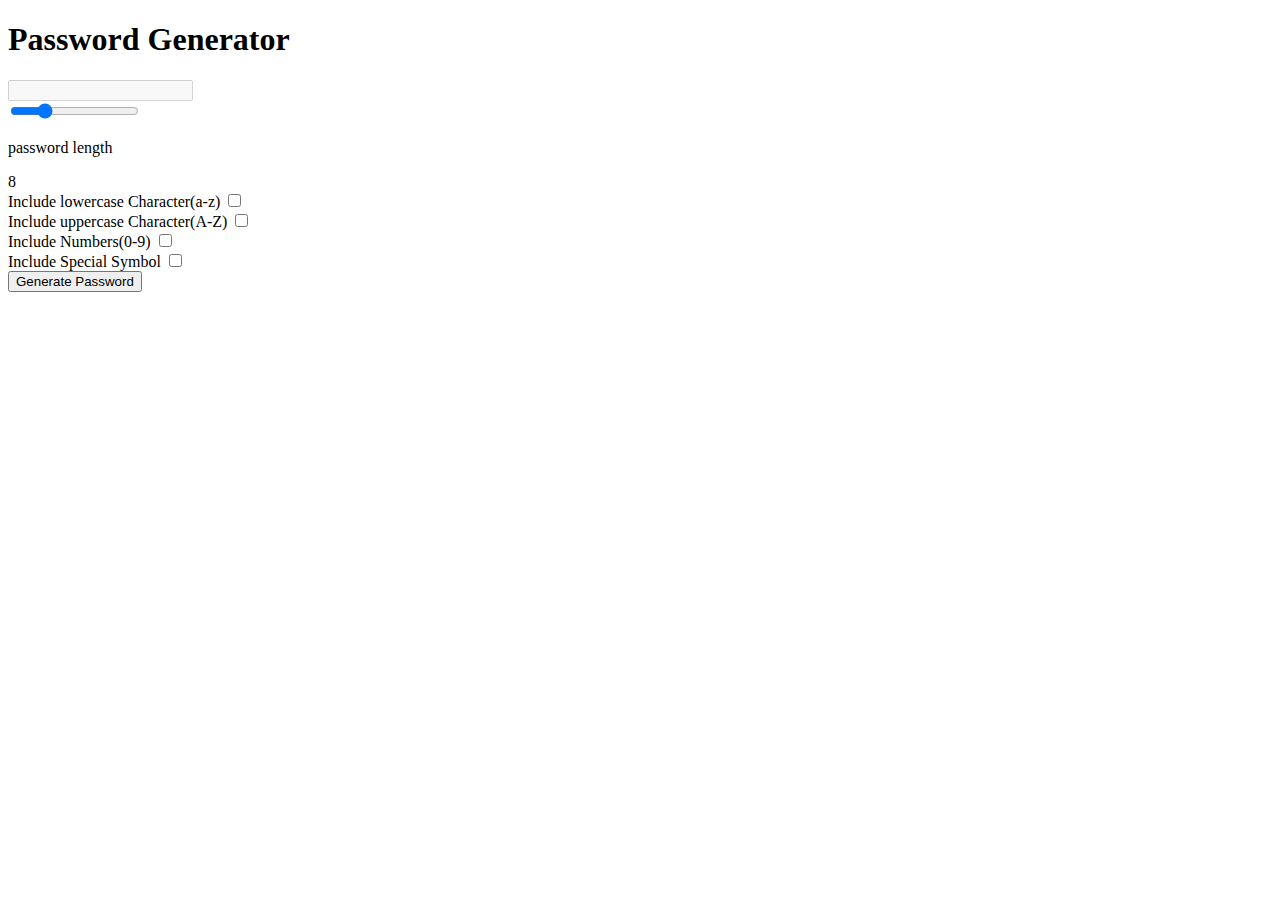
==== GenPassword/index.html @ b01731a5 "new project" ====
<!DOCTYPE html>
<html lang="en">
<head>
    <meta charset="UTF-8">
    <meta name="viewport" content="width=device-width, initial-scale=1.0">
    <title>GenPassWord</title>
</head>
<body>
    <div class="container">
        <h1>Password Generator</h1>
        <div class="input-box">
            <input type="text" name="" class="passBox" disabled>
        </div>
        <input type="range" name="inputslider" id="inputslider" min="1" max="30" value="8">
        <div class="row">
            <p>password length</p>
            <span id="slidervalue">7</span>
        </div>
        <div class="row">
            <label for="">Include lowercase Character(a-z)</label>
            <input type="checkbox" id="lowercase">
        </div>
        <div class="row">
            <label for="">Include uppercase Character(A-Z)</label>
            <input type="checkbox" id="uppercase">
        </div>
        <div class="row">
            <label for="">Include Numbers(0-9)</label>
            <input type="checkbox" id="number">
        </div>
        <div class="row">
            <label for="">Include Special Symbol </label>
            <input type="checkbox" id="symbol">
        </div>
        <button type="button" id="genbtn">Generate Password</button>
    </div>
    <script src="script.js"></script>
</body>
</html>
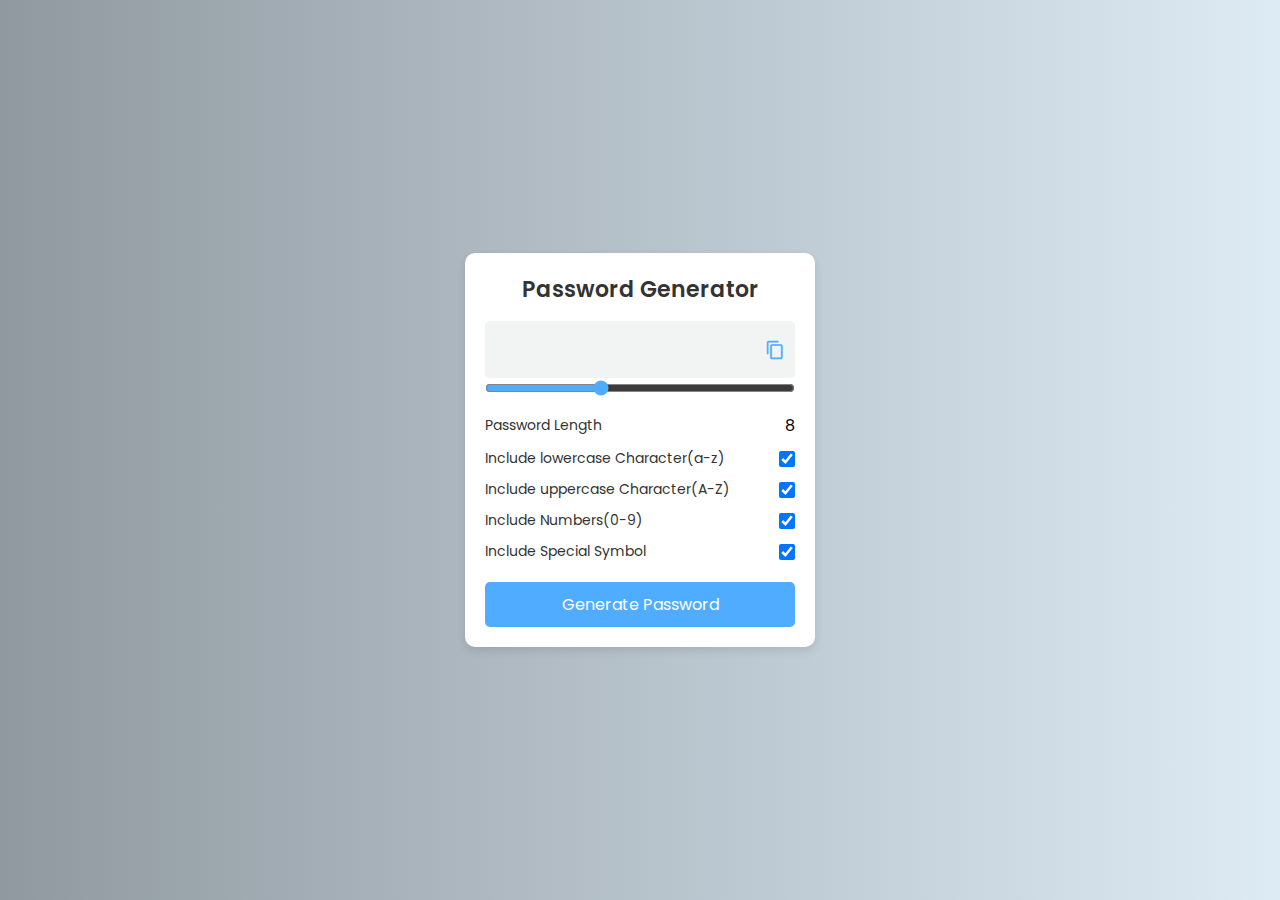
==== commit 3cb03786: "new project" ====
--- a/GenPassword/index.html
+++ b/GenPassword/index.html
@@ -1,39 +1,47 @@
 <!DOCTYPE html>
 <html lang="en">
+
 <head>
-    <meta charset="UTF-8">
-    <meta name="viewport" content="width=device-width, initial-scale=1.0">
-    <title>GenPassWord</title>
-</head>
+  <meta charset="UTF-8" />
+  <meta name="viewport" content="width=device-width, initial-scale=1.0" />
+  <title>GenPassWord</title>
+  <!-- Google Material Icons -->
+<link rel="stylesheet" href="https://fonts.googleapis.com/icon?family=Material+Icons">
+<link rel="stylesheet" href="style.css">
+
+  </head>
+
 <body>
-    <div class="container">
-        <h1>Password Generator</h1>
-        <div class="input-box">
-            <input type="text" name="" class="passBox" disabled>
-        </div>
-        <input type="range" name="inputslider" id="inputslider" min="1" max="30" value="8">
-        <div class="row">
-            <p>password length</p>
-            <span id="slidervalue">7</span>
-        </div>
-        <div class="row">
-            <label for="">Include lowercase Character(a-z)</label>
-            <input type="checkbox" id="lowercase">
-        </div>
-        <div class="row">
-            <label for="">Include uppercase Character(A-Z)</label>
-            <input type="checkbox" id="uppercase">
-        </div>
-        <div class="row">
-            <label for="">Include Numbers(0-9)</label>
-            <input type="checkbox" id="number">
-        </div>
-        <div class="row">
-            <label for="">Include Special Symbol </label>
-            <input type="checkbox" id="symbol">
-        </div>
-        <button type="button" id="genbtn">Generate Password</button>
+  <div class="container">
+    <h1>Password Generator</h1>
+    <div class="input-box">
+      <input type="text" name="" class="passBox" disabled />
+      <i class="material-icons" id="copy">content_copy</i> 
     </div>
-    <script src="script.js"></script>
+    <input type="range" name="inputslider" id="inputslider" min="1" max="20" value="8" />
+    <div class="row">
+      <p>Password Length</p>
+      <span id="slidervalue">7</span>
+    </div>
+    <div class="row">
+      <label for="">Include lowercase Character(a-z)</label>
+      <input name="lowercase" type="checkbox" id="lowercase" checked />
+    </div>
+    <div class="row">
+      <label for="">Include uppercase Character(A-Z)</label>
+      <input name="uppercase" type="checkbox" id="uppercase" checked />
+    </div>
+    <div class="row">
+      <label for="">Include Numbers(0-9)</label>
+      <input name="numbers" type="checkbox" id="numbers" checked />
+    </div>
+    <div class="row">
+      <label for="">Include Special Symbol </label>
+      <input name="symbol" type="checkbox" id="symbol" checked />
+    </div>
+    <button type="button" id="genbtn">Generate Password</button>
+  </div>
+  <script src="script.js"></script>
 </body>
+
 </html>--- a/GenPassword/style.css
+++ b/GenPassword/style.css
@@ -0,0 +1,103 @@
+ /* Import Google Font */
+@import url('https://fonts.googleapis.com/css2?family=Poppins:wght@300;400;600&display=swap');
+
+* {
+  margin: 0;
+  padding: 0;
+  box-sizing: border-box;
+  font-family: 'Poppins', sans-serif;
+}
+
+body {
+  display: flex;
+  justify-content: center;
+  align-items: center;
+  height: 100vh;
+  background: linear-gradient(to right, #9099a0, #ddebf5);
+}
+
+.container {
+  background: white;
+  padding: 20px;
+  border-radius: 10px;
+  box-shadow: 0 4px 10px rgba(0, 0, 0, 0.1);
+  width: 350px;
+  text-align: center;
+}
+
+h1 {
+  font-size: 22px;
+  margin-bottom: 15px;
+  font-weight: 600;
+  color: #333;
+}
+
+.input-box {
+  position: relative;
+  display: flex;
+  align-items: center;
+  background: #f2f3f3;
+  padding: 10px;
+  border-radius: 5px;
+}
+
+.passBox {
+  width: 100%;
+  border: none;
+  background: transparent;
+  font-size: 18px;
+  outline: none;
+  padding: 5px;
+}
+
+#copy {
+  cursor: pointer;
+  color: #4facfe;
+  font-size: 20px;
+  margin-left: 10px;
+}
+
+.input-box:hover {
+  background: #e6e6e6;
+}
+
+.row {
+  display: flex;
+  justify-content: space-between;
+  align-items: center;
+  margin: 10px 0;
+}
+
+p, label {
+  font-size: 14px;
+  color: #333;
+}
+
+input[type="checkbox"] {
+  width: 16px;
+  height: 16px;
+  cursor: pointer;
+}
+
+input[type="range"] {
+  width: 100%;
+  cursor: pointer;
+  accent-color: #4facfe;
+}
+
+button {
+  width: 100%;
+  background: #4facfe;
+  color: white;
+  border: none;
+  padding: 10px;
+  font-size: 16px;
+  border-radius: 5px;
+  cursor: pointer;
+  margin-top: 10px;
+  transition: 0.3s;
+}
+
+button:hover {
+  background: #00c6fb;
+}
